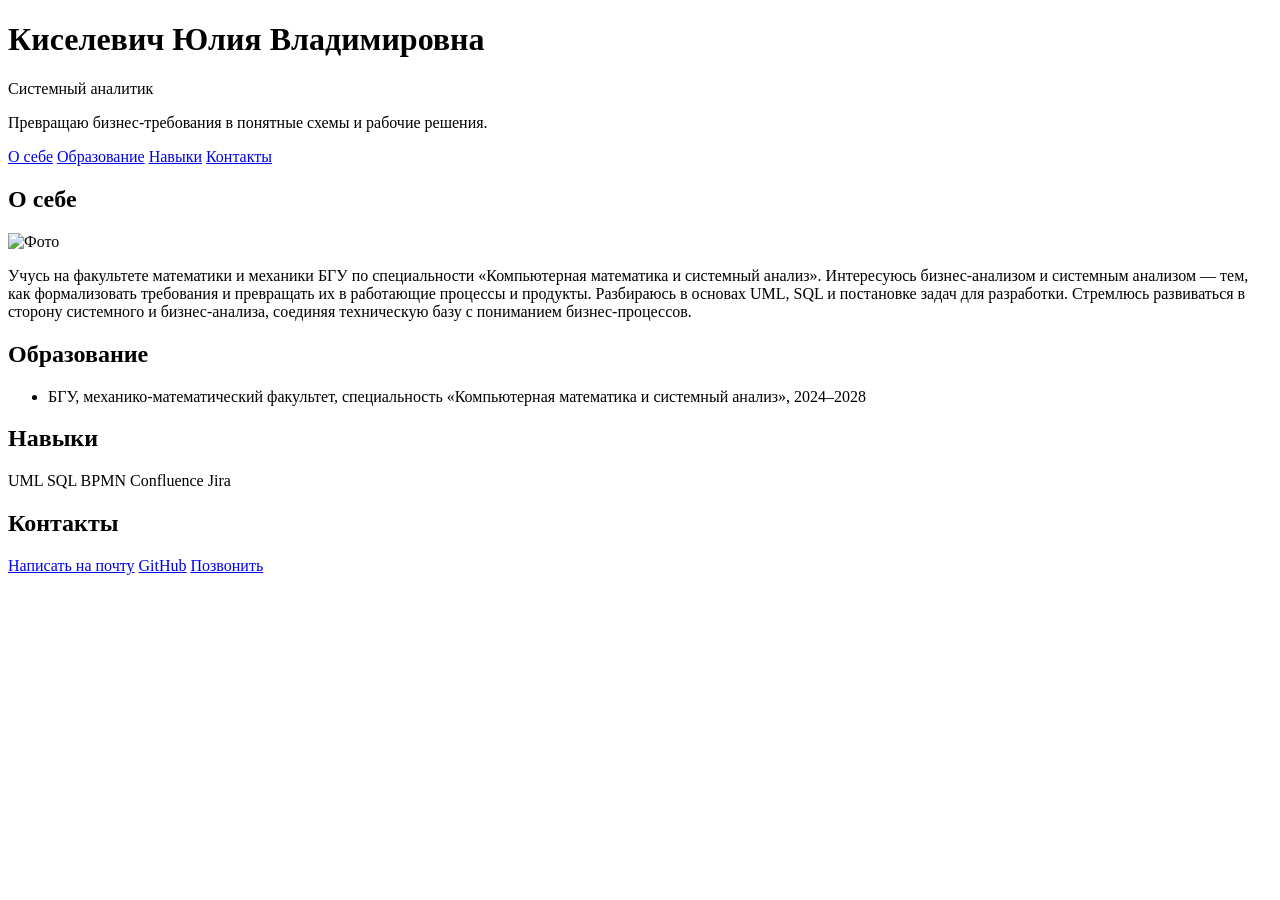
==== task1/index.html @ 203cb8de "feat: add task1 html structure" ====
<!DOCTYPE html>
<html lang="ru">
<head>
  <meta charset="utf-8">
  <meta name="viewport" content="width=device-width, initial-scale=1">
  <title>Резюме — Системный аналитик</title>
  <link rel="stylesheet" href="style.css">
</head>
<body>

  <header>
    <h1>Киселевич Юлия Владимировна</h1>
    <p>Системный аналитик</p>
    <p>Превращаю бизнес-требования в понятные схемы и рабочие решения.</p>
  </header>

  <nav>
    <a href="#about">О себе</a>
    <a href="#education">Образование</a>
    <a href="#skills">Навыки</a>
    <a href="#contacts">Контакты</a>
  </nav>

  <main>

    <section id="about">
      <h2>О себе</h2>
      <img src="https://i.pravatar.cc/300" alt="Фото">
      <p>Учусь на факультете математики и механики БГУ по специальности «Компьютерная математика и системный анализ». Интересуюсь бизнес-анализом и системным анализом — тем, как формализовать требования и превращать их в работающие процессы и продукты. Разбираюсь в основах UML, SQL и постановке задач для разработки. Стремлюсь развиваться в сторону системного и бизнес-анализа, соединяя техническую базу с пониманием бизнес-процессов.</p>
    </section>

    <section id="education">
      <h2>Образование</h2>
      <ul>
        <li>БГУ, механико-математический факультет, специальность «Компьютерная математика и системный анализ», 2024–2028</li>
      </ul>
    </section>

    <section id="skills">
      <h2>Навыки</h2>
      <span class="skill">UML</span>
      <span class="skill">SQL</span>
      <span class="skill">BPMN</span>
      <span class="skill">Confluence</span>
      <span class="skill">Jira</span>
    </section>

  </main>

  <footer id="contacts">
    <h2>Контакты</h2>
    <a href="mailto:akkforstudy11@gmail.com">Написать на почту</a>
    <a href="https://github.com/kgeifllu" target="_blank">GitHub</a>
    <a href="tel:+375292543561">Позвонить</a>
  </footer>

</body>
</html>
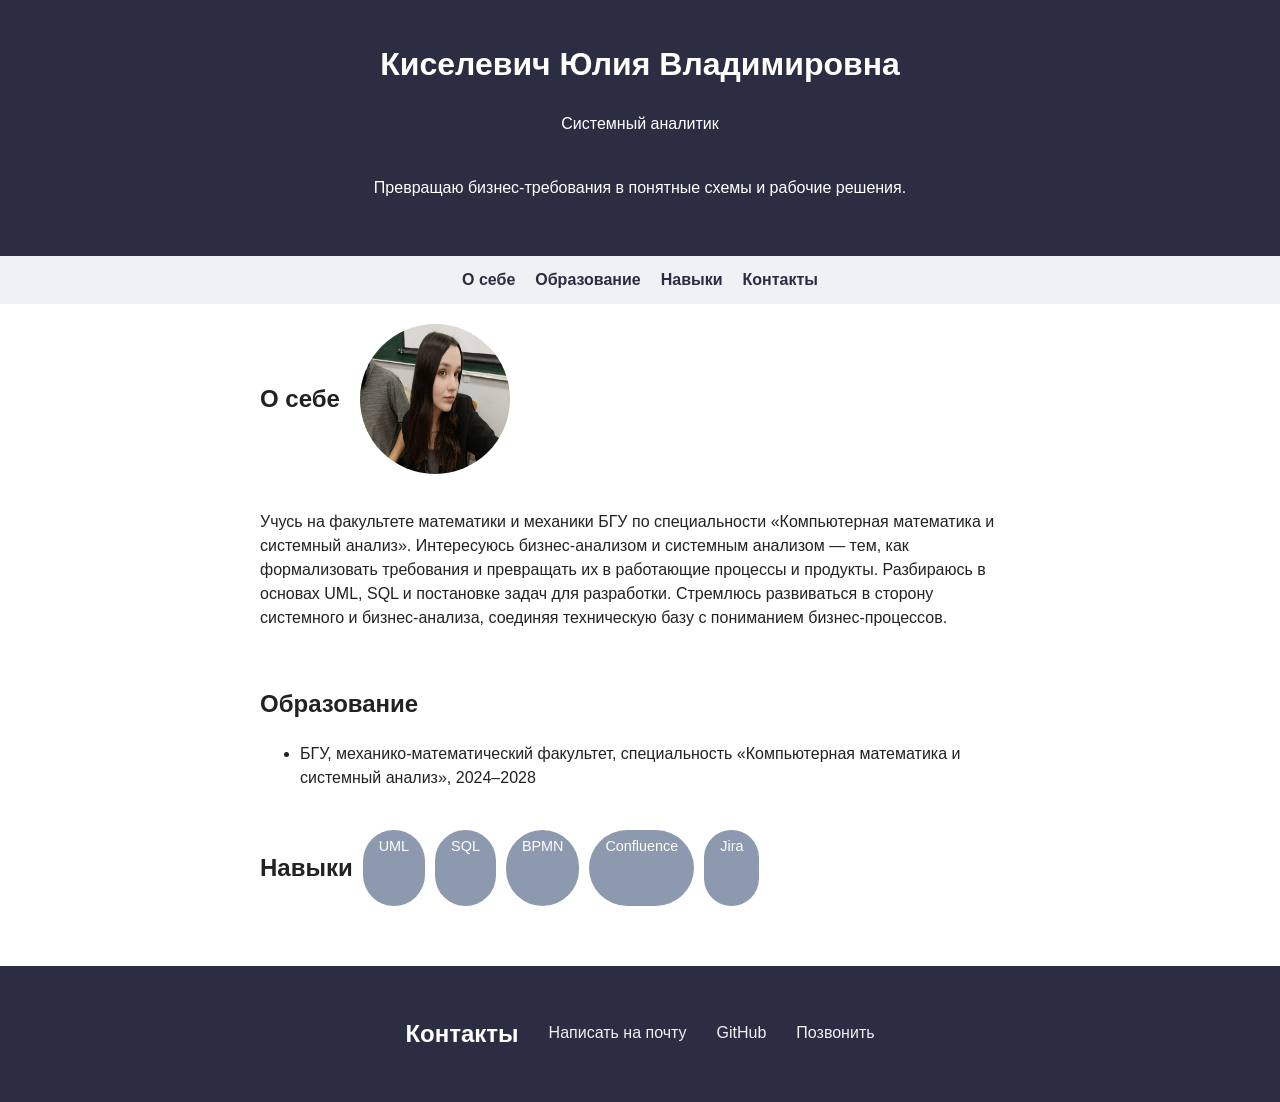
==== commit 56ac8d5a: "Update index.html" ====
--- a/task1/index.html
+++ b/task1/index.html
@@ -25,7 +25,7 @@
 
     <section id="about">
       <h2>О себе</h2>
-      <img src="https://i.pravatar.cc/300" alt="Фото">
+      <img src="photo_2026-09-14_15-35-48.jpg" alt="Фото Юлии">
       <p>Учусь на факультете математики и механики БГУ по специальности «Компьютерная математика и системный анализ». Интересуюсь бизнес-анализом и системным анализом — тем, как формализовать требования и превращать их в работающие процессы и продукты. Разбираюсь в основах UML, SQL и постановке задач для разработки. Стремлюсь развиваться в сторону системного и бизнес-анализа, соединяя техническую базу с пониманием бизнес-процессов.</p>
     </section>
 
--- a/task1/style.css
+++ b/task1/style.css
@@ -0,0 +1,117 @@
+/* Глобальный box-sizing — обязательное требование задания */
+* {
+  box-sizing: border-box;
+}
+
+body {
+  margin: 0;
+  font-family: Arial, sans-serif;
+  color: #222;
+  line-height: 1.5;
+}
+
+/* ШАПКА: flex-контейнер, элементы в колонку, по центру */
+header {
+  display: flex;
+  flex-direction: column;
+  align-items: center;
+  gap: 8px;
+  background-color: #2b2d42;
+  color: #fff;
+  padding: 40px 20px;
+  text-align: center;
+}
+
+header h1 {
+  margin: 0;
+  font-size: 2rem;
+}
+
+/* НАВИГАЦИЯ: элементы в строку, с равномерным распределением и переносом на маленьких экранах */
+nav {
+  display: flex;
+  flex-direction: row;
+  justify-content: center;
+  flex-wrap: wrap;
+  gap: 20px;
+  background-color: #edf2f4;
+  padding: 12px;
+}
+
+nav a {
+  text-decoration: none;
+  color: #2b2d42;
+  font-weight: bold;
+  transition: color 0.2s;
+}
+
+nav a:hover {
+  color: #ef233c;
+}
+
+/* Общий отступ для секций внутри main */
+main {
+  max-width: 800px;
+  margin: 0 auto;
+  padding: 20px;
+}
+
+section {
+  margin-bottom: 40px;
+}
+
+/* Блок "О себе": фото и текст рядом через flex */
+#about {
+  display: flex;
+  flex-direction: row;
+  align-items: center;
+  gap: 20px;
+  flex-wrap: wrap;
+}
+
+#about img {
+  border-radius: 50%;
+  width: 150px;
+  height: 150px;
+}
+
+/* НАВЫКИ: "пилюли" через flex-раскладку контейнера */
+#skills {
+  display: flex;
+  flex-direction: row;
+  flex-wrap: wrap;
+  gap: 10px;
+}
+
+.skill {
+  background-color: #8d99ae;
+  color: #fff;
+  padding: 6px 16px;
+  border-radius: 999px;
+  font-size: 0.9rem;
+}
+
+/* КОНТАКТЫ: ссылки в строку с ховер-эффектом */
+footer {
+  display: flex;
+  flex-direction: row;
+  justify-content: center;
+  align-items: center;
+  gap: 30px;
+  flex-wrap: wrap;
+  background-color: #2b2d42;
+  color: #fff;
+  padding: 30px 20px;
+}
+
+footer a {
+  color: #edf2f4;
+  text-decoration: none;
+  border-bottom: 1px solid transparent;
+  transition: border-color 0.2s, color 0.2s;
+}
+
+footer a:hover {
+  color: #ef233c;
+  border-bottom-color: #ef233c;
+}
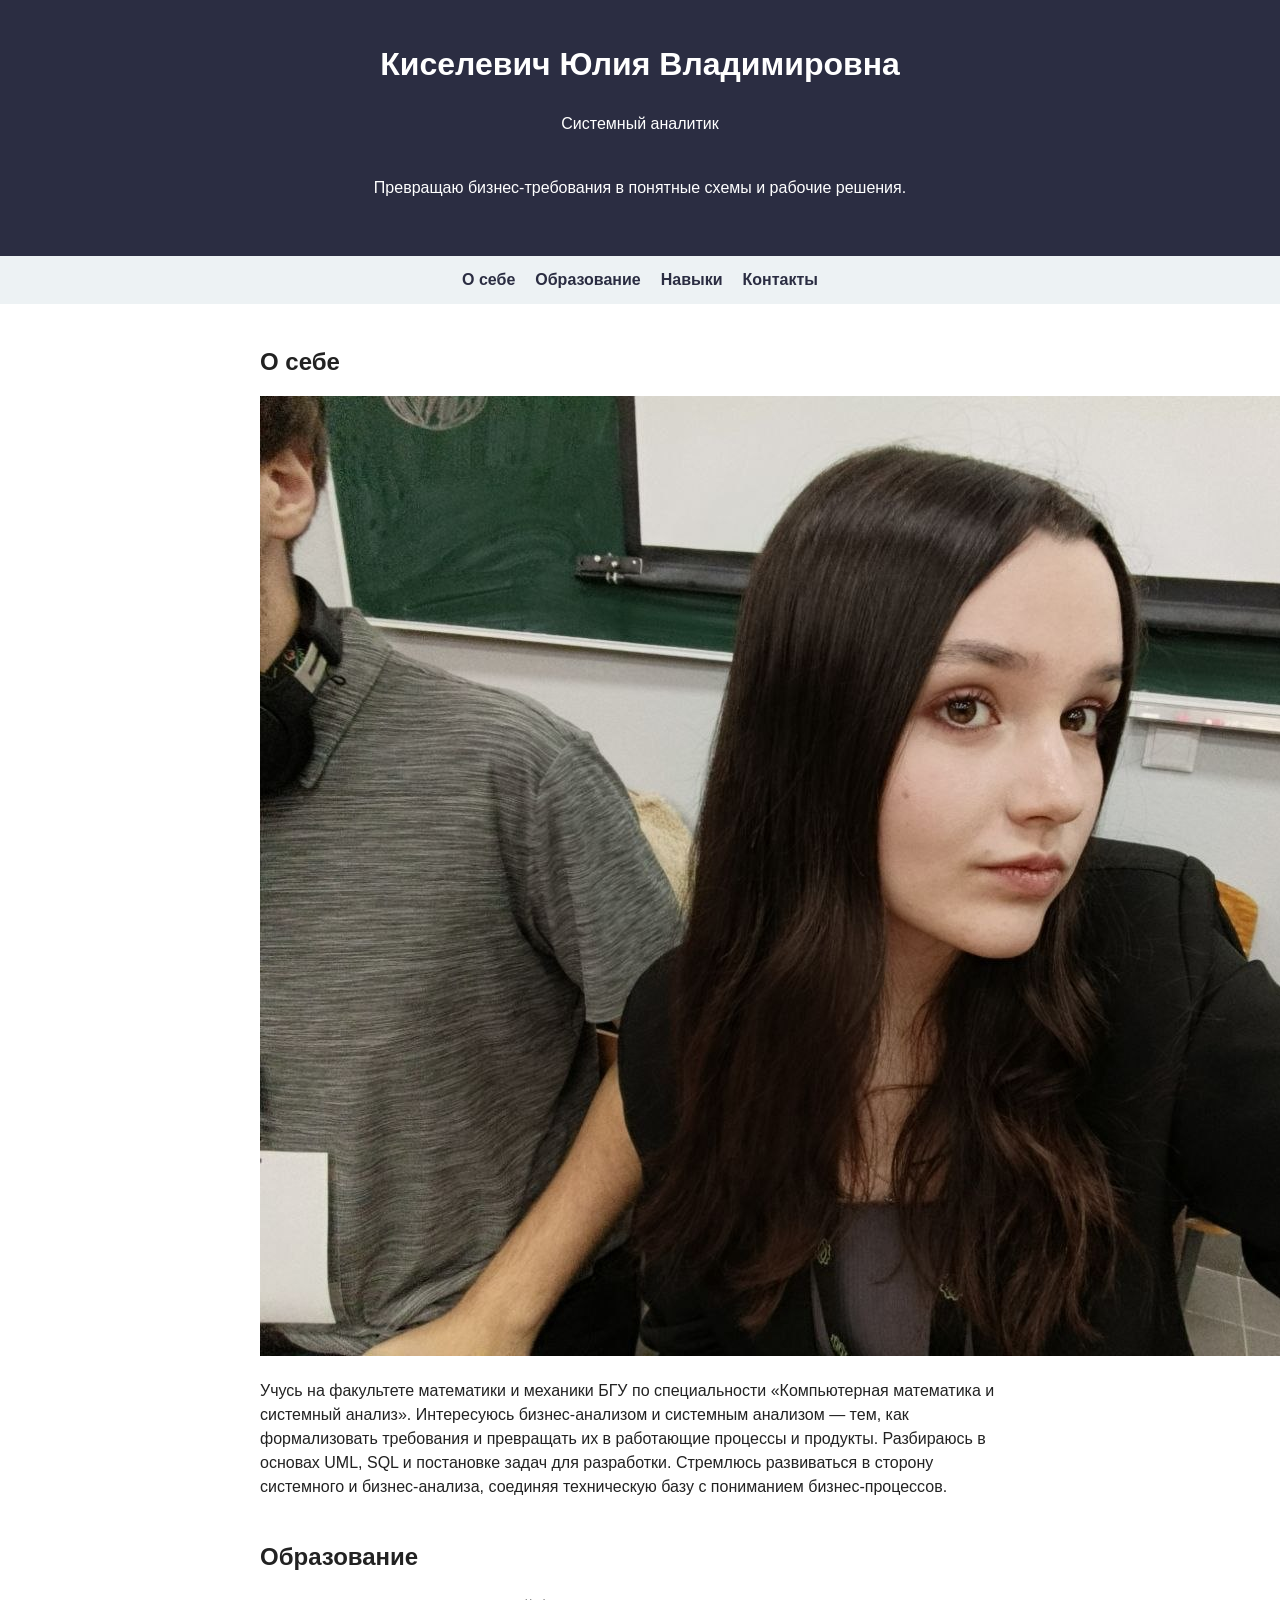
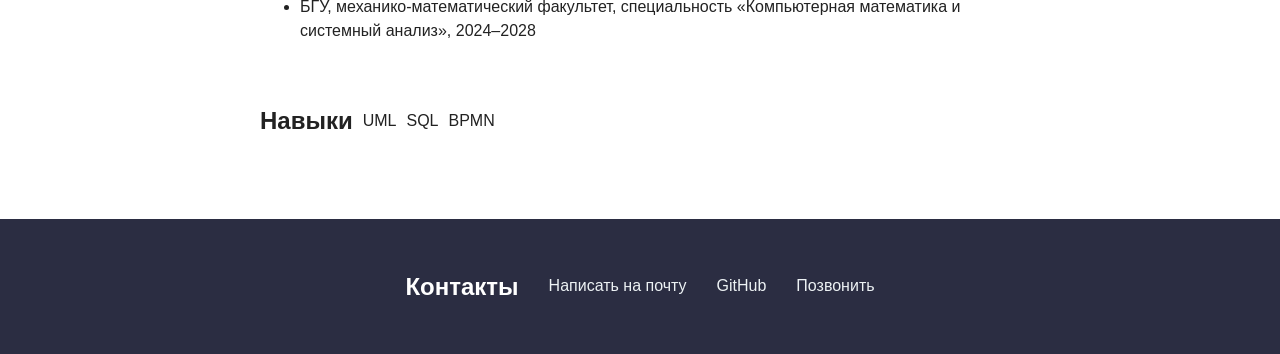
==== commit 3bfeb44a: "Update index.html" ====
--- a/task1/index.html
+++ b/task1/index.html
@@ -41,8 +41,6 @@
       <span class="skill">UML</span>
       <span class="skill">SQL</span>
       <span class="skill">BPMN</span>
-      <span class="skill">Confluence</span>
-      <span class="skill">Jira</span>
     </section>
 
   </main>
--- a/task1/style.css
+++ b/task1/style.css
@@ -60,37 +60,41 @@
   margin-bottom: 40px;
 }
 
-/* Блок "О себе": фото и текст рядом через flex */
-#about {
+/* Блок "О себе": заголовок сверху, фото и текст рядом внутри вложенного flex-блока */
+#about h2 {
+  margin-bottom: 16px;
+}
+
+.about-content {
   display: flex;
   flex-direction: row;
-  align-items: center;
-  gap: 20px;
+  align-items: flex-start;
+  gap: 24px;
   flex-wrap: wrap;
 }
 
-#about img {
+.about-content img {
   border-radius: 50%;
   width: 150px;
   height: 150px;
+  object-fit: cover;
+  flex-shrink: 0;
 }
 
-/* НАВЫКИ: "пилюли" через flex-раскладку контейнера */
+.about-content p {
+  flex: 1;
+  min-width: 250px;
+  margin: 0;
+}
+
+/* НАВЫКИ: добавлен align-items: center, чтобы текст был по центру плашки, а не сверху */
 #skills {
   display: flex;
   flex-direction: row;
   flex-wrap: wrap;
+  align-items: center;
   gap: 10px;
 }
-
-.skill {
-  background-color: #8d99ae;
-  color: #fff;
-  padding: 6px 16px;
-  border-radius: 999px;
-  font-size: 0.9rem;
-}
-
 /* КОНТАКТЫ: ссылки в строку с ховер-эффектом */
 footer {
   display: flex;
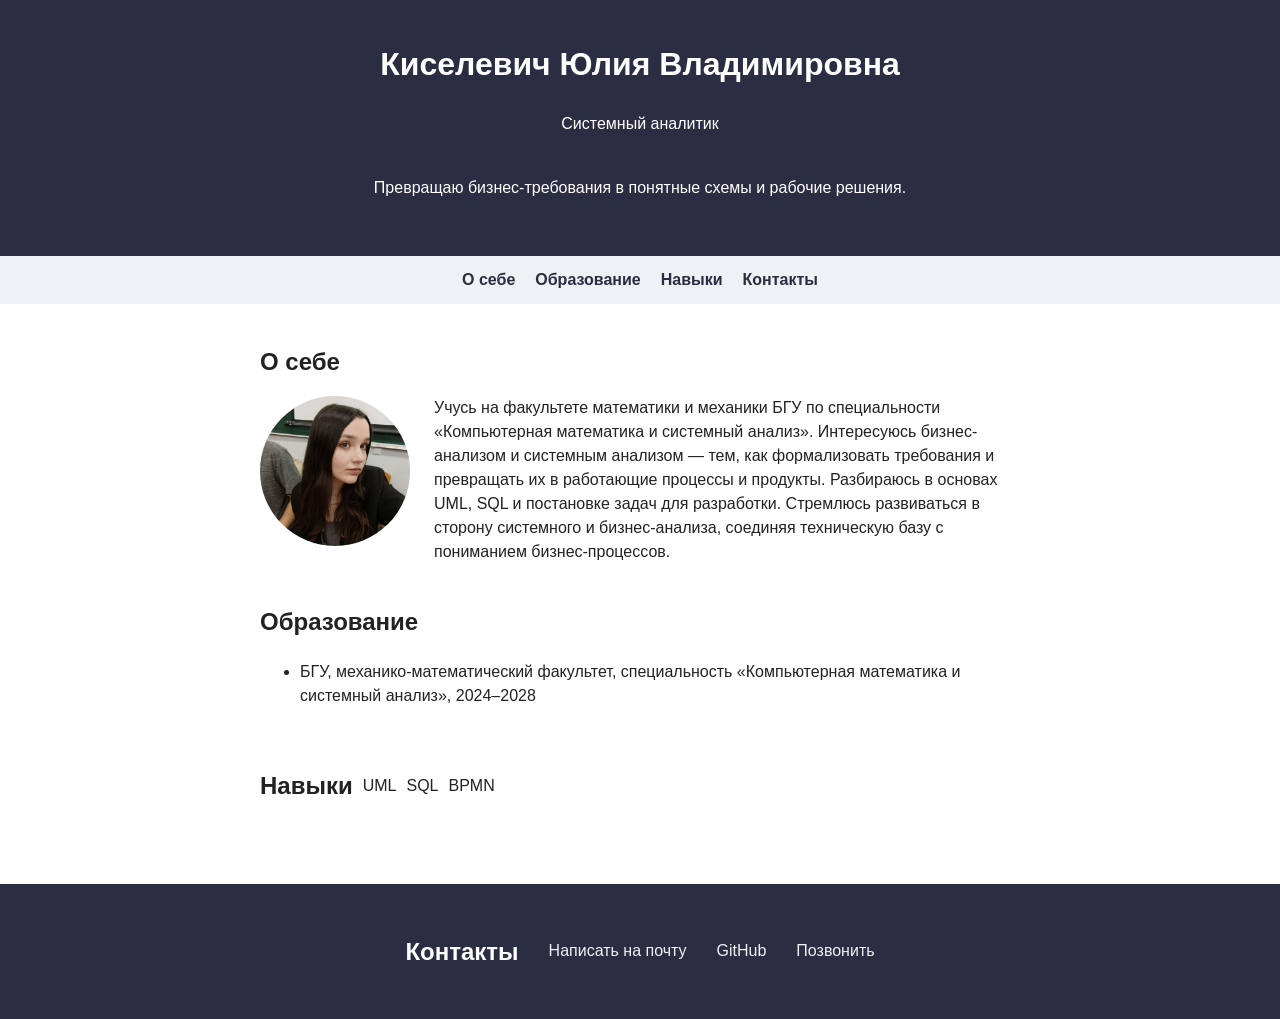
==== commit 13352e3e: "Update index.html" ====
--- a/task1/index.html
+++ b/task1/index.html
@@ -25,8 +25,10 @@
 
     <section id="about">
       <h2>О себе</h2>
-      <img src="photo_2026-09-14_15-35-48.jpg" alt="Фото Юлии">
-      <p>Учусь на факультете математики и механики БГУ по специальности «Компьютерная математика и системный анализ». Интересуюсь бизнес-анализом и системным анализом — тем, как формализовать требования и превращать их в работающие процессы и продукты. Разбираюсь в основах UML, SQL и постановке задач для разработки. Стремлюсь развиваться в сторону системного и бизнес-анализа, соединяя техническую базу с пониманием бизнес-процессов.</p>
+      <div class="about-content">
+        <img src="photo_2026-09-14_15-35-48.jpg" alt="Фото Юлии">
+        <p>Учусь на факультете математики и механики БГУ по специальности «Компьютерная математика и системный анализ». Интересуюсь бизнес-анализом и системным анализом — тем, как формализовать требования и превращать их в работающие процессы и продукты. Разбираюсь в основах UML, SQL и постановке задач для разработки. Стремлюсь развиваться в сторону системного и бизнес-анализа, соединяя техническую базу с пониманием бизнес-процессов.</p>
+        </div>
     </section>
 
     <section id="education">
